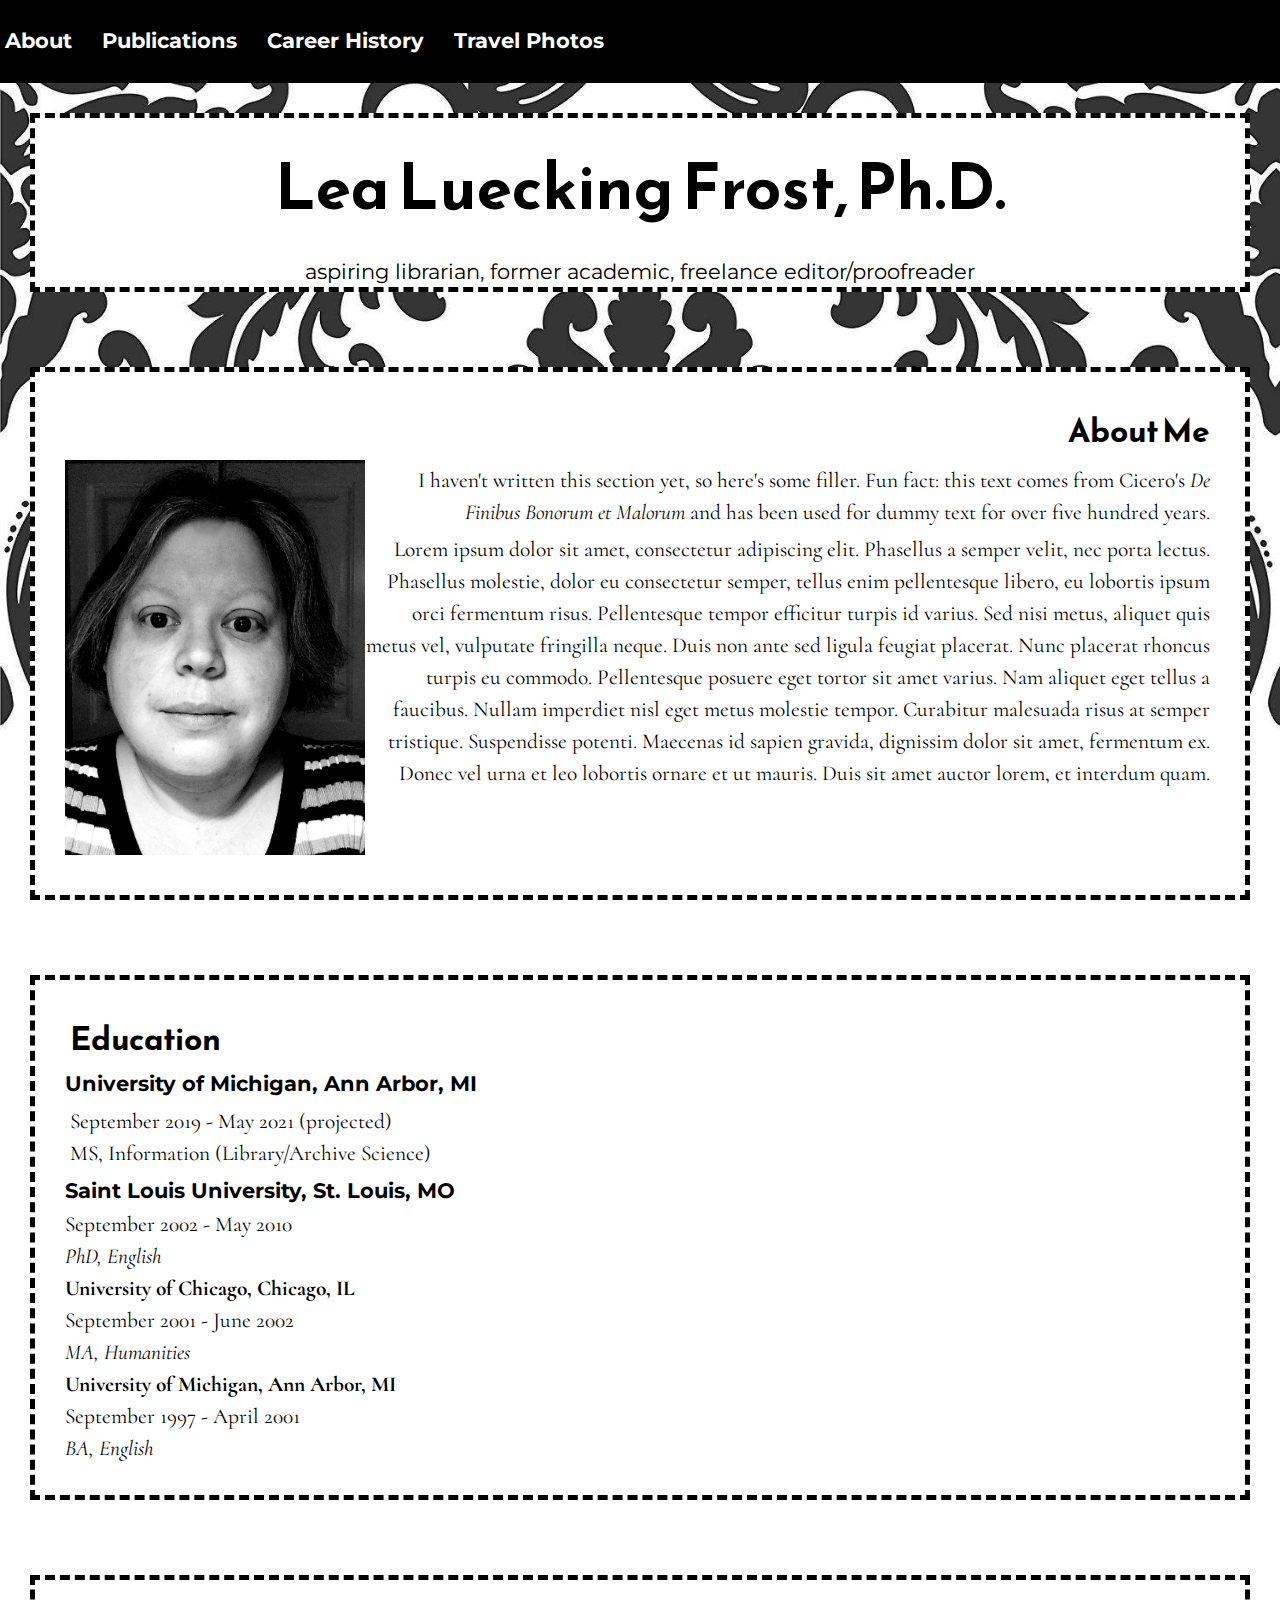
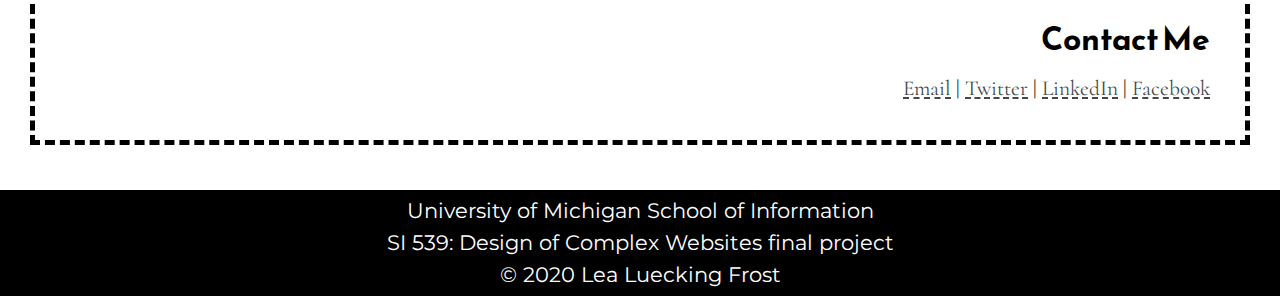
==== index.html @ af28acf5 "Add files via upload" ====
<!DOCTYPE html>
<html lang="en">
  <head>
    <meta charset="utf-8">
    <meta name="viewport" content="width=device-width, initial-scale=1.0">
    <link rel="shortcut icon" type="image/png" href="images/logo_icon.png"/>

    <link rel="stylesheet" type="text/css" href="css/html5reset.css">
    <link rel="stylesheet" type="text/css" href="css/style.css">
    <link href="https://fonts.googleapis.com/css2?family=Reem+Kufi&display=swap" rel="stylesheet">
    <link href="https://fonts.googleapis.com/css2?family=Montserrat&display=swap" rel="stylesheet">
    <link href="https://fonts.googleapis.com/css2?family=Cormorant&display=swap" rel="stylesheet">

    <title>Lea Luecking Frost</title>
  </head>
  <body>
    <header>
      <nav>
          <ul class="nav_links">
            <li class="nav_item"><a href="index.html" class="active-page">About</a></li>
            <li class="nav_item"><a href="publications.html">Publications</a></li>
            <li class="nav_item"><a href="career.html">Career History</a></li>
            <li class="nav_item"><a href="photos.html">Travel Photos</a></li>
          </ul>
      </nav>
  </header>
  <main class="container">
    <div class="banner">
    <h1>Lea Luecking Frost, Ph.D.</h1>
    <p>aspiring librarian, former academic, freelance editor/proofreader</p>
    </div>


   <div class="about-me"> 
   <h2>About Me</h2>
   <div class="about-me-photo">
    <img src="images/selfportraitbw.jpg" alt="black and white photo of my face (fair-skinned, short blond hair, blue eyes, serious expression)" width="300">
  </div>
    <div class="about-me-text"><p>I haven't written this section yet, so here's some filler. Fun fact: this text comes from Cicero's <i>De Finibus Bonorum et Malorum</i> and has been used for dummy text for over five hundred years.</p>

      <p>Lorem ipsum dolor sit amet, consectetur adipiscing elit. Phasellus a semper velit, nec porta lectus. Phasellus molestie, dolor eu consectetur semper, tellus enim pellentesque libero, eu lobortis ipsum orci fermentum risus. Pellentesque tempor efficitur turpis id varius. Sed nisi metus, aliquet quis metus vel, vulputate fringilla neque. Duis non ante sed ligula feugiat placerat. Nunc placerat rhoncus turpis eu commodo. Pellentesque posuere eget tortor sit amet varius. Nam aliquet eget tellus a faucibus. Nullam imperdiet nisl eget metus molestie tempor. Curabitur malesuada risus at semper tristique. Suspendisse potenti. Maecenas id sapien gravida, dignissim dolor sit amet, fermentum ex. Donec vel urna et leo lobortis ornare et ut mauris. Duis sit amet auctor lorem, et interdum quam.</p>
      </div>
  </div>

  <div class="education">  
  <h2>Education</h2>
  
      <h4>University of Michigan, Ann Arbor, MI</h4>
      <p>September 2019 - May 2021 (projected)<br/>
      MS, Information (Library/Archive Science)</p>
      <h4>Saint Louis University, St. Louis, MO</h4>
      <dd>September 2002 - May 2010</dd>
      <dd><i>PhD, English</i></dd>
      <dt><b>University of Chicago, Chicago, IL</b></dt>
      <dd>September 2001 - June 2002</dd>
      <dd><i>MA, Humanities</i></dd>
      <dt><b>University of Michigan, Ann Arbor, MI</b></dt>
      <dd>September 1997 - April 2001</dd>
      <dd><i>BA, English</i></dd>  
    </dl>
  </div> 
  
  <div class="contact-info">
    <h2>Contact Me</h2>
    <p><a href="mailto:frostl@umich.edu">Email</a> | <a href="http://twitter.com/frostillicus3">Twitter</a> | <a href="https://www.linkedin.com/in/lea-frost-8b23191b2/">LinkedIn</a> | <a href="https://www.facebook.com/frostll/">Facebook</a></p>
  </div>

    
  </main>

    <footer>
      <p>University of Michigan School of Information <br/>
        SI 539: Design of Complex Websites final project <br/>
        &copy; 2020 Lea Luecking Frost</p>
    </footer>
  </body>
</html>
---- css/style.css ----
body {
  background-image: url("../images/background.jpg");
  background-attachment: fixed; /* Parallax effect */     
  background-size: cover;       /* Parallax effect */
  font-family: 'Cormorant', serif;
  font-size: 16pt;
  line-height: 1.5; 
}

h1, h2, h3 {
  font-family: 'Reem Kufi', sans-serif;}

h1 {  
  font-size: 3em;
  padding: 5px;
  text-align: center;
  line-height: 2;
}

h2 {
  font-size: 1.5em;
  padding: 5px;
}

h3 {
  font-size: 1.2em;
}

h4{
  font-family: 'Montserrat', sans-serif;
  font-size: 1em;
  padding-bottom: 2px;
 }

p {
  margin: 5px 5px;

}

a:link {
  color: #424949;
  text-decoration-style: dashed;
}

a:visited {
  color: #CCD1D1;
  text-decoration-style: dotted;
}

a.active-page{
  font-weight: bold;
}

.nav_links a:link{
 color: #ffffff
}

.nav_links a:visited{
  color: #ffffff;
}

.nav_links a:hover{
  color: #ffff00;
}

.nav_links a:active{
  text-decoration: underline;
}

ul {
  list-style-position: outside;
}

.container{
  /*Your Code Here*/
  display: grid;
  grid-row-gap: 15px;
  grid-template-rows: auto auto auto auto auto;
}

.banner {
  background-color: #ffffff;
  border: 5px dashed black;
  margin: 30px;  
}

.banner p{
  text-align: center;
  line-height: 1;
  font-family: 'Montserrat', sans-serif;
  grid-row: 1;
}

.about-me, .education, .contact-info, .dissertation, .articles, .reviews, .editing, .secondary, .university{
  background-color: #ffffff;
  border: 5px dashed black;
  padding: 30px;
  margin: 30px;
}

/* .about-me{

} */

.about-me-photo{
  float: left;
  height: auto;
}

.about-me-text, .about-me h2, .articles, .articles h2, .secondary, .secondaryh2{
  text-align: right;
}

.contact-info, .contact-info h2{
  text-align: right;
}

nav{
  background-color: #000000;
  padding: 25px 0; 
  text-align: left;
}

nav li{
  display:inline;
  padding-right:20px;
  padding-left: 5px;

}

nav a{
  color: #ffffff;
  font-weight: bold;
  text-decoration: none;
  font-family: 'Montserrat', sans-serif; 
}

footer{
  position: absolute;
  width: 100%;
  background-color: black;
  color: white;
  text-align: center;
  font-family: 'Montserrat', sans-serif;
}
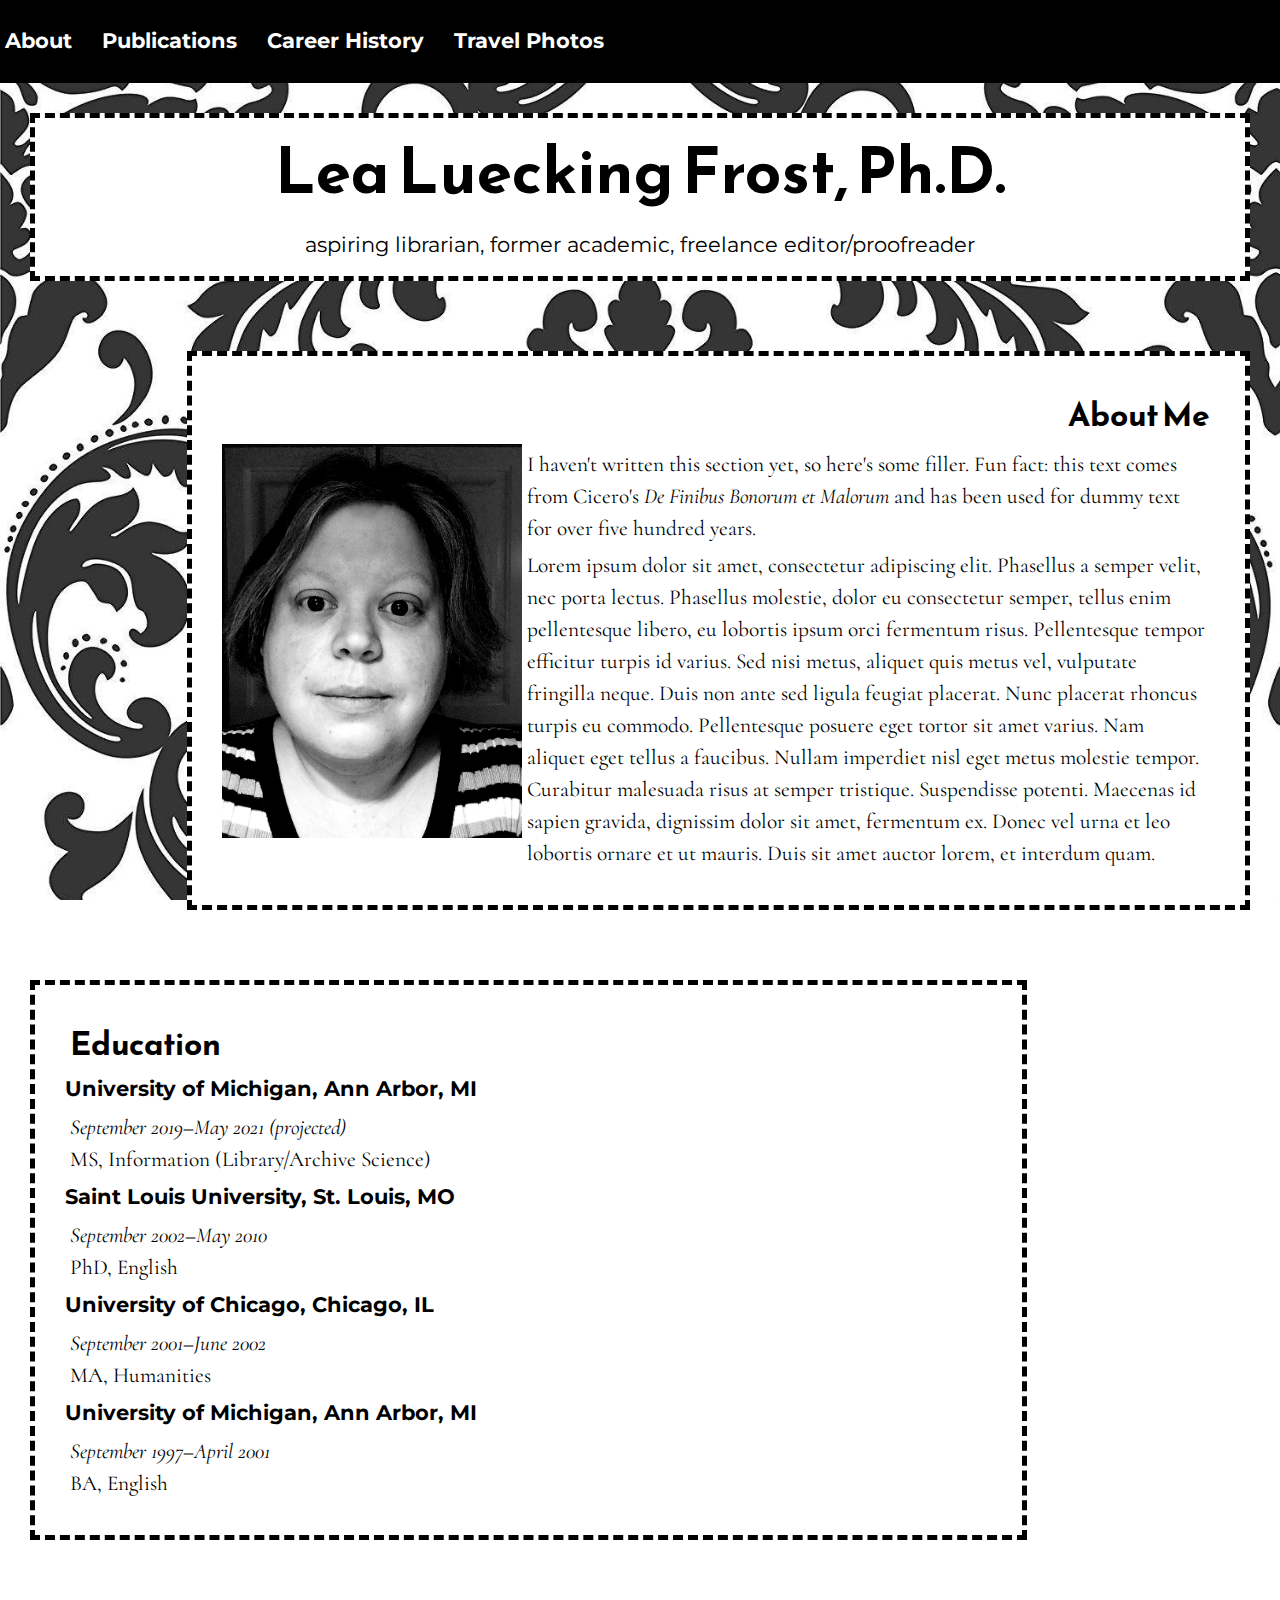
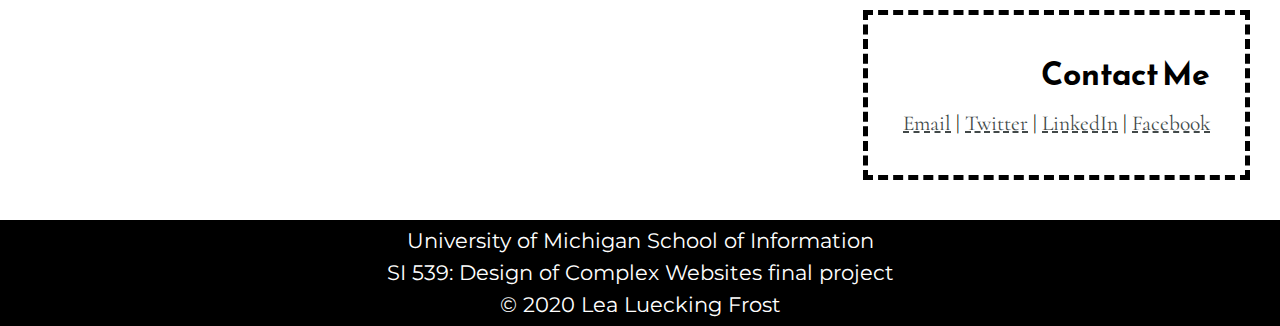
==== commit 08f24206: "Update index.html" ====
--- a/index.html
+++ b/index.html
@@ -3,7 +3,7 @@
   <head>
     <meta charset="utf-8">
     <meta name="viewport" content="width=device-width, initial-scale=1.0">
-    <link rel="shortcut icon" type="image/png" href="images/logo_icon.png"/>
+    <link rel="shortcut icon" type="image/png" href="images/daisylogo.png"/>
 
     <link rel="stylesheet" type="text/css" href="css/html5reset.css">
     <link rel="stylesheet" type="text/css" href="css/style.css">
@@ -17,7 +17,7 @@
     <header>
       <nav>
           <ul class="nav_links">
-            <li class="nav_item"><a href="index.html" class="active-page">About</a></li>
+            <li class="nav_item"><a href="index.html" class="selected">About</a></li>
             <li class="nav_item"><a href="publications.html">Publications</a></li>
             <li class="nav_item"><a href="career.html">Career History</a></li>
             <li class="nav_item"><a href="photos.html">Travel Photos</a></li>
@@ -46,17 +46,17 @@
   <h2>Education</h2>
   
       <h4>University of Michigan, Ann Arbor, MI</h4>
-      <p>September 2019 - May 2021 (projected)<br/>
+      <p><i>September 2019–May 2021 (projected)</i><br/>
       MS, Information (Library/Archive Science)</p>
       <h4>Saint Louis University, St. Louis, MO</h4>
-      <dd>September 2002 - May 2010</dd>
-      <dd><i>PhD, English</i></dd>
-      <dt><b>University of Chicago, Chicago, IL</b></dt>
-      <dd>September 2001 - June 2002</dd>
-      <dd><i>MA, Humanities</i></dd>
-      <dt><b>University of Michigan, Ann Arbor, MI</b></dt>
-      <dd>September 1997 - April 2001</dd>
-      <dd><i>BA, English</i></dd>  
+      <p><i>September 2002–May 2010</i><br/>
+      PhD, English</p>
+      <h4>University of Chicago, Chicago, IL</h4>
+      <p><i>September 2001–June 2002</i><br/>
+      MA, Humanities</p>
+      <h4>University of Michigan, Ann Arbor, MI</h4>
+      <p><i>September 1997–April 2001</i><br/>
+      BA, English</p>  
     </dl>
   </div> 
   
@@ -74,4 +74,4 @@
         &copy; 2020 Lea Luecking Frost</p>
     </footer>
   </body>
-</html>+</html>
--- a/css/style.css
+++ b/css/style.css
@@ -1,7 +1,7 @@
 body {
   background-image: url("../images/background.jpg");
-  background-attachment: fixed; /* Parallax effect */     
-  background-size: cover;       /* Parallax effect */
+  background-attachment: fixed;     
+  background-size: cover;
   font-family: 'Cormorant', serif;
   font-size: 16pt;
   line-height: 1.5; 
@@ -14,7 +14,6 @@
   font-size: 3em;
   padding: 5px;
   text-align: center;
-  line-height: 2;
 }
 
 h2 {
@@ -34,7 +33,6 @@
 
 p {
   margin: 5px 5px;
-
 }
 
 a:link {
@@ -45,10 +43,6 @@
 a:visited {
   color: #CCD1D1;
   text-decoration-style: dotted;
-}
-
-a.active-page{
-  font-weight: bold;
 }
 
 .nav_links a:link{
@@ -67,6 +61,11 @@
   text-decoration: underline;
 }
 
+.nav_links a.selected:active{
+  font-weight: bold;
+}
+
+
 ul {
   list-style-position: outside;
 }
@@ -74,21 +73,23 @@
 .container{
   /*Your Code Here*/
   display: grid;
-  grid-row-gap: 15px;
+  grid-row-gap: 10px;
+  grid-template-columns: auto auto auto auto;
   grid-template-rows: auto auto auto auto auto;
 }
 
 .banner {
   background-color: #ffffff;
   border: 5px dashed black;
-  margin: 30px;  
+  margin: 30px;
+  grid-column: 1 / -1;  
+  grid-row: 1 / 1; 
 }
 
 .banner p{
   text-align: center;
-  line-height: 1;
   font-family: 'Montserrat', sans-serif;
-  grid-row: 1;
+  padding-bottom: 10px
 }
 
 .about-me, .education, .contact-info, .dissertation, .articles, .reviews, .editing, .secondary, .university{
@@ -98,27 +99,47 @@
   margin: 30px;
 }
 
-/* .about-me{
+.about-me {
+  grid-column: 2 / -1;
+  grid-row: 2 / auto;
+} 
 
-} */
+.editing {
+  grid-column: 3 / -1;
+  grid-row: 2 / auto;
+  text-align: right;
+}
 
 .about-me-photo{
   float: left;
   height: auto;
+  padding-right: 5px;
 }
 
-.about-me-text, .about-me h2, .articles, .articles h2, .secondary, .secondaryh2{
+.about-me-text {
+  padding-right: 5px;
+}
+
+.about-me h2, .articles, .articles h2, .secondary, .secondaryh2{
   text-align: right;
 }
 
-.contact-info, .contact-info h2{
+.education, .secondary {
+  grid-row: 3 / auto;
+  grid-column: 1 / span 3;
+}
+
+.contact-info, .contact-info h2, .university{
   text-align: right;
+  grid-row: 4 / auto;
+  grid-column: 3 / -1;
 }
 
 nav{
   background-color: #000000;
   padding: 25px 0; 
   text-align: left;
+  width: 100%;
 }
 
 nav li{
@@ -142,4 +163,4 @@
   color: white;
   text-align: center;
   font-family: 'Montserrat', sans-serif;
-}+}
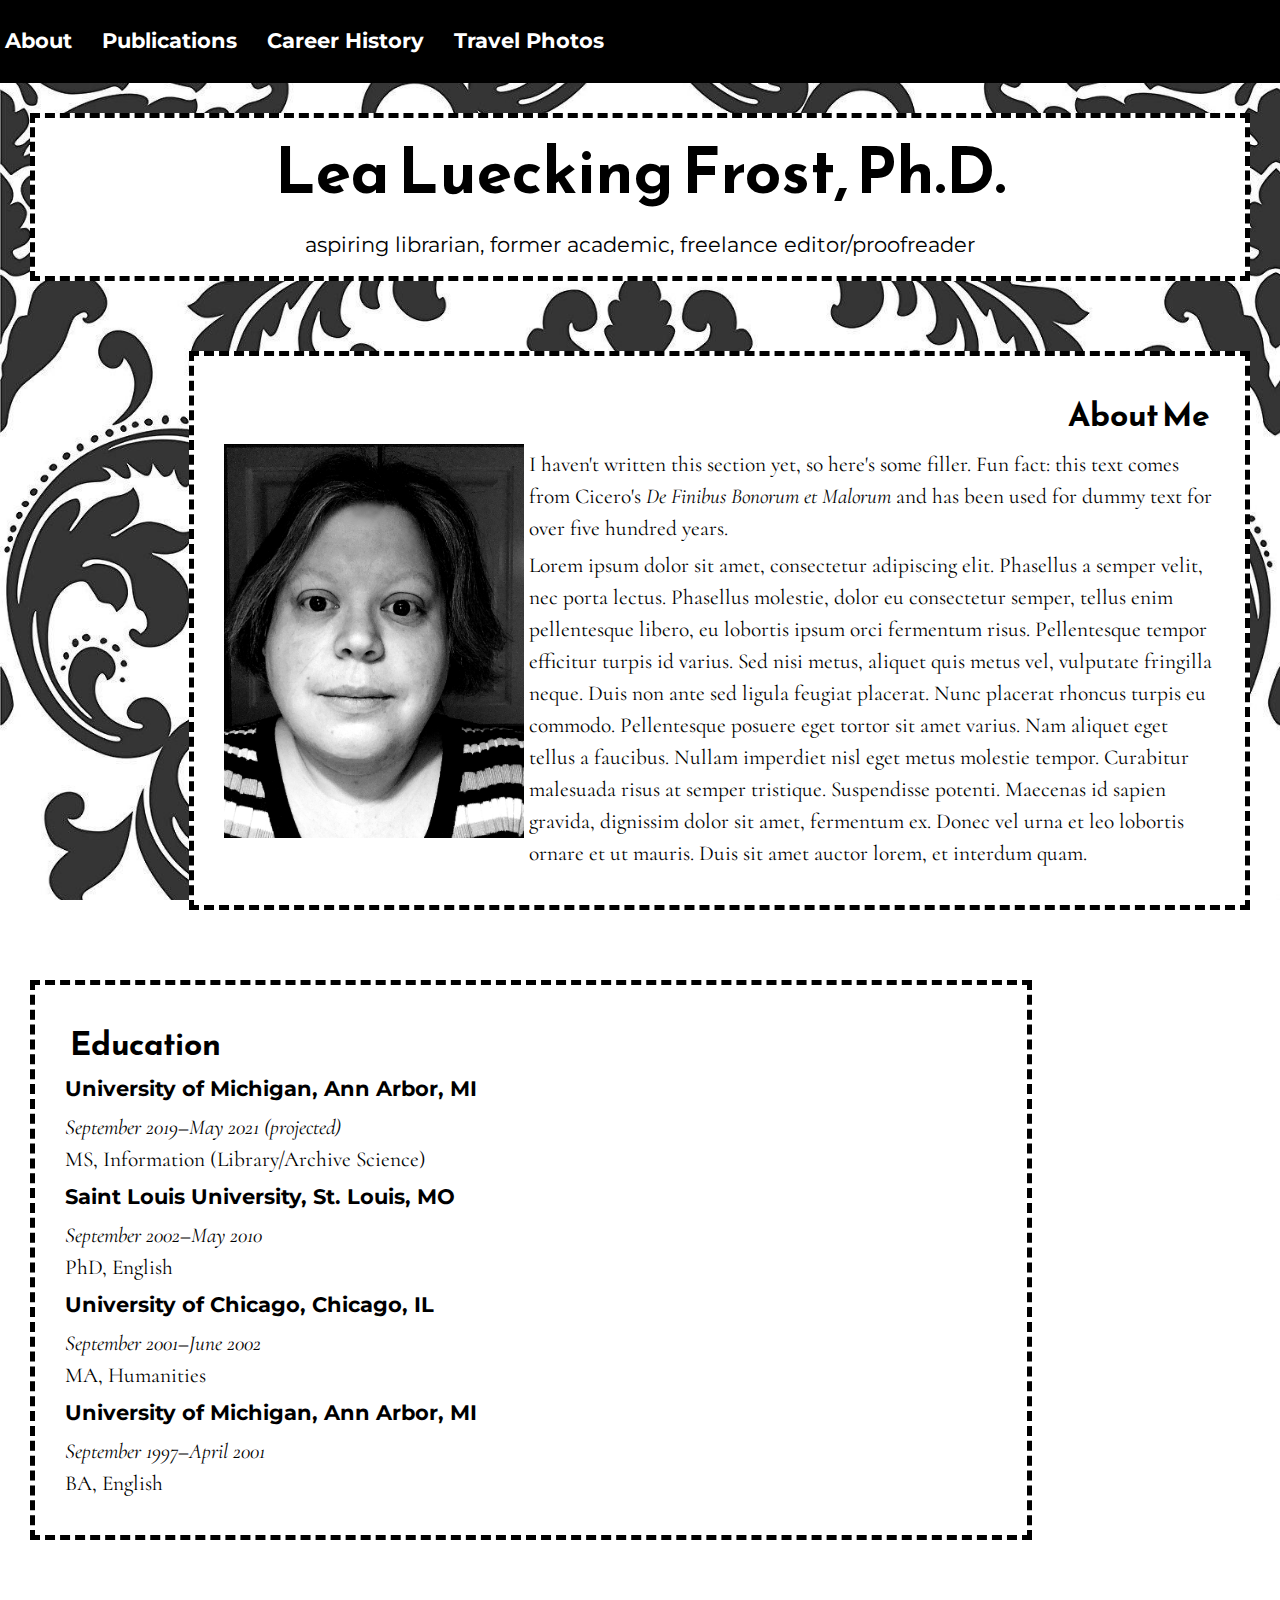
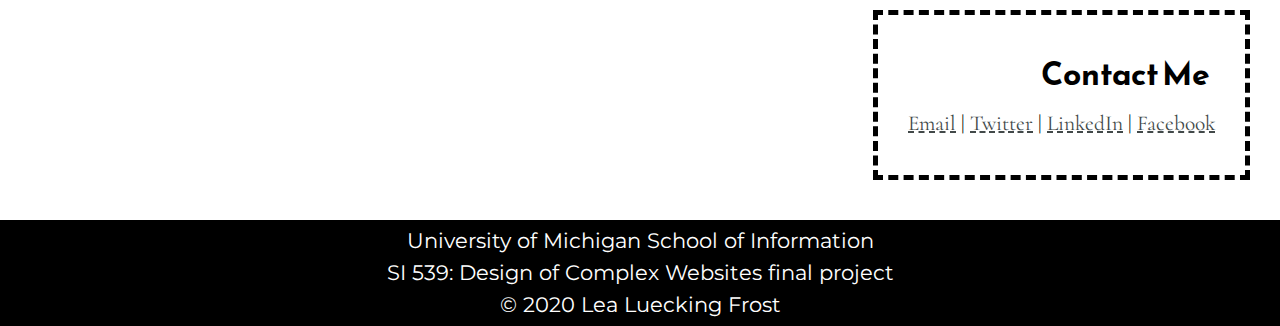
==== commit 9429908a: "Add files via upload" ====
--- a/index.html
+++ b/index.html
@@ -15,6 +15,7 @@
   </head>
   <body>
     <header>
+        <div class="skip"><a href="#main">Skip to Main Content</a></div>
       <nav>
           <ul class="nav_links">
             <li class="nav_item"><a href="index.html" class="selected">About</a></li>
@@ -24,7 +25,7 @@
           </ul>
       </nav>
   </header>
-  <main class="container">
+  <main class="container" id="main">
     <div class="banner">
     <h1>Lea Luecking Frost, Ph.D.</h1>
     <p>aspiring librarian, former academic, freelance editor/proofreader</p>
@@ -74,4 +75,4 @@
         &copy; 2020 Lea Luecking Frost</p>
     </footer>
   </body>
-</html>
+</html>--- a/css/style.css
+++ b/css/style.css
@@ -32,7 +32,7 @@
  }
 
 p {
-  margin: 5px 5px;
+  margin: 5px auto 5px auto;
 }
 
 a:link {
@@ -62,9 +62,28 @@
 }
 
 .nav_links a.selected:active{
-  font-weight: bold;
-}
-
+  font-weight: bolder; 
+}
+
+.skip a{
+  background: white;
+  left: 0;
+  padding: 6px;
+  -webkit-transition: top 1s ease-out;
+  transition: top 1s ease-out;
+  z-index: 1;
+
+  /*Your code here*/
+  position: absolute;
+  top: -50px;
+}
+
+/*Your Code Here*/
+/*Write selector/rule property to position the skip class element*/
+
+.skip a:focus{
+  top: 0px;
+}
 
 ul {
   list-style-position: outside;
@@ -110,6 +129,11 @@
   text-align: right;
 }
 
+.dissertation{
+  grid-column: 2 / -1;
+  grid-row: 2 / auto;
+} 
+
 .about-me-photo{
   float: left;
   height: auto;
@@ -117,22 +141,46 @@
 }
 
 .about-me-text {
-  padding-right: 5px;
-}
-
-.about-me h2, .articles, .articles h2, .secondary, .secondaryh2{
-  text-align: right;
-}
-
-.education, .secondary {
+  padding-left: 5px;
+  margin-left: 5px;
+}
+
+.about-me h2, .dissertation h2 {
+  text-align: right;
+}
+
+.education, .secondary, .articles {
   grid-row: 3 / auto;
   grid-column: 1 / span 3;
 }
 
-.contact-info, .contact-info h2, .university{
+.secondary, .secondaryh2 {
+  text-align: left;
+}
+
+
+.contact-info, .contact-info h2, .university {
   text-align: right;
   grid-row: 4 / auto;
   grid-column: 3 / -1;
+}
+
+.reviews {
+  text-align: right;
+  grid-row: 4 / auto;
+  grid-column: 2 / -1;
+}
+
+.gallery{
+  min-height: 600px;
+  display: flex;
+  align-items: center;
+  justify-content: center;
+  align-content: space-around;
+  flex-wrap: wrap;
+  margin: 10px 10px;
+  padding: 10px 10px;
+  /*Your code here again.*/
 }
 
 nav{
@@ -163,4 +211,4 @@
   color: white;
   text-align: center;
   font-family: 'Montserrat', sans-serif;
-}
+}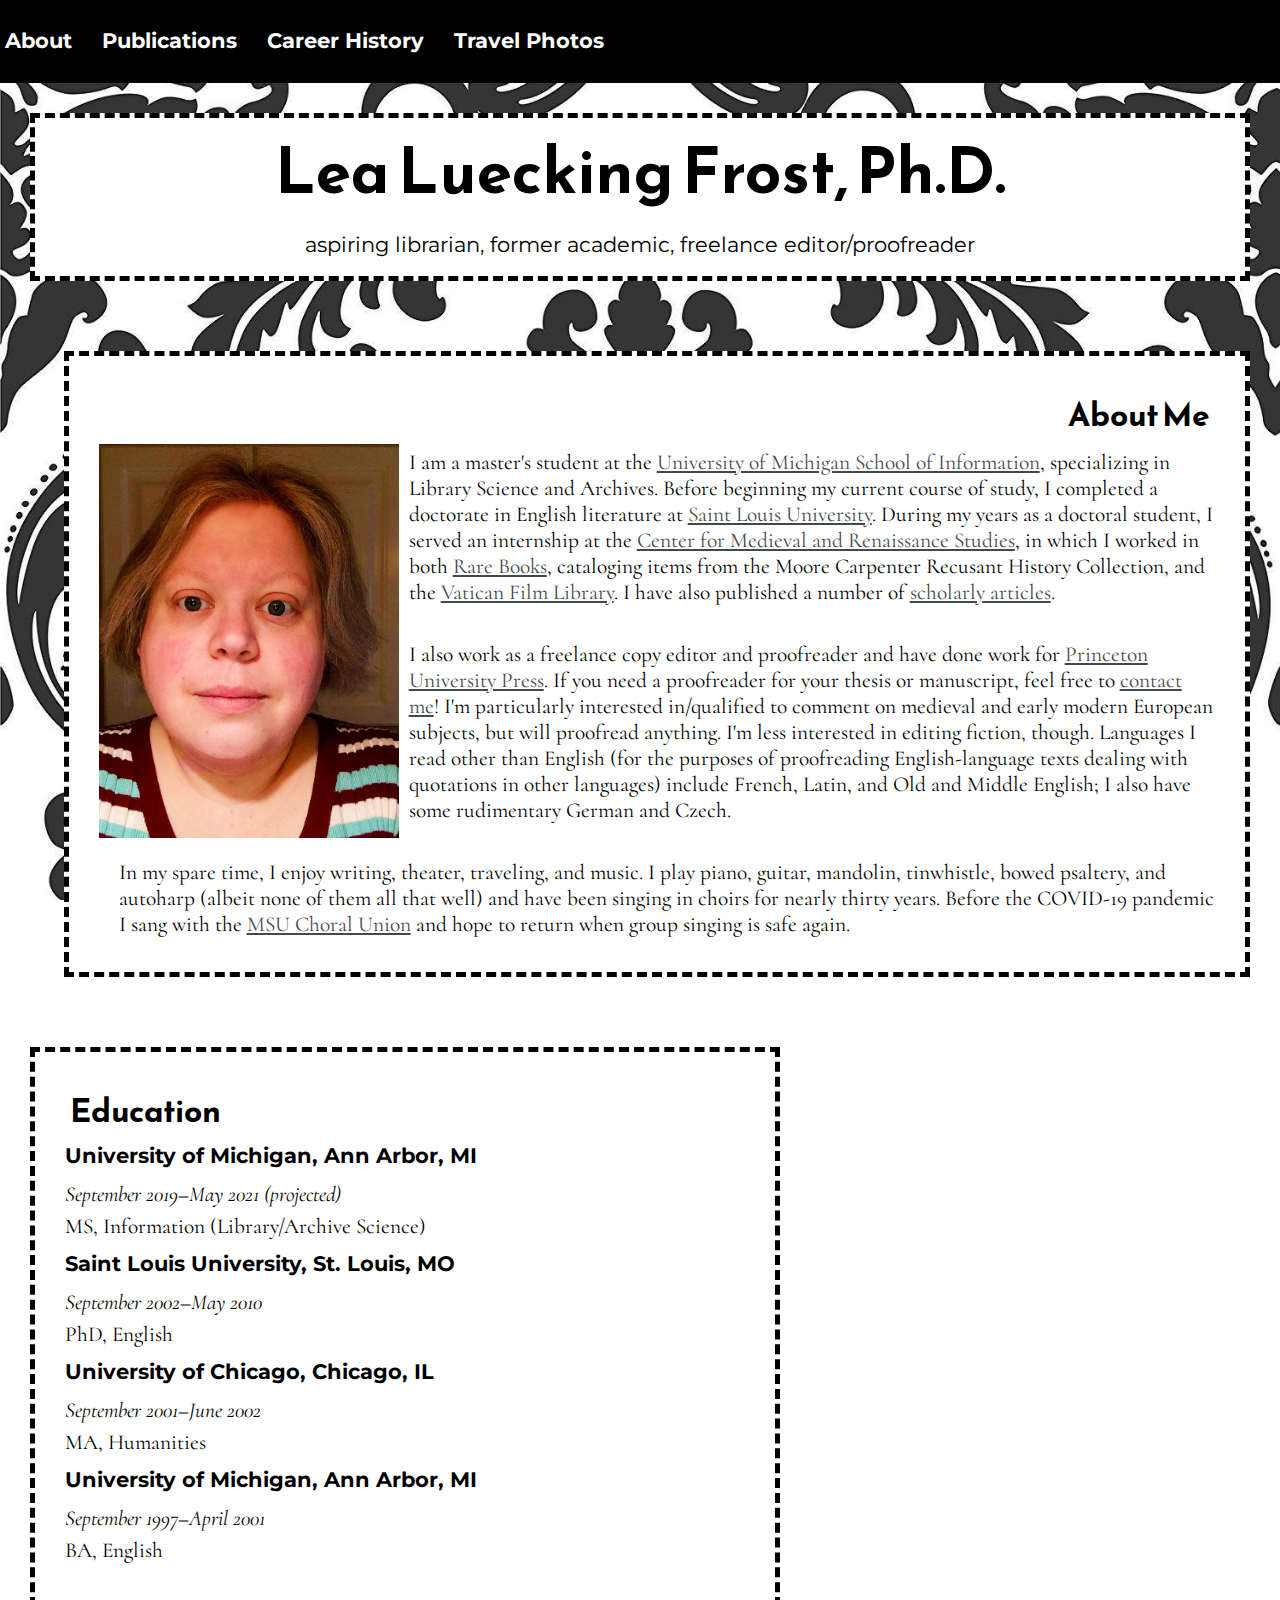
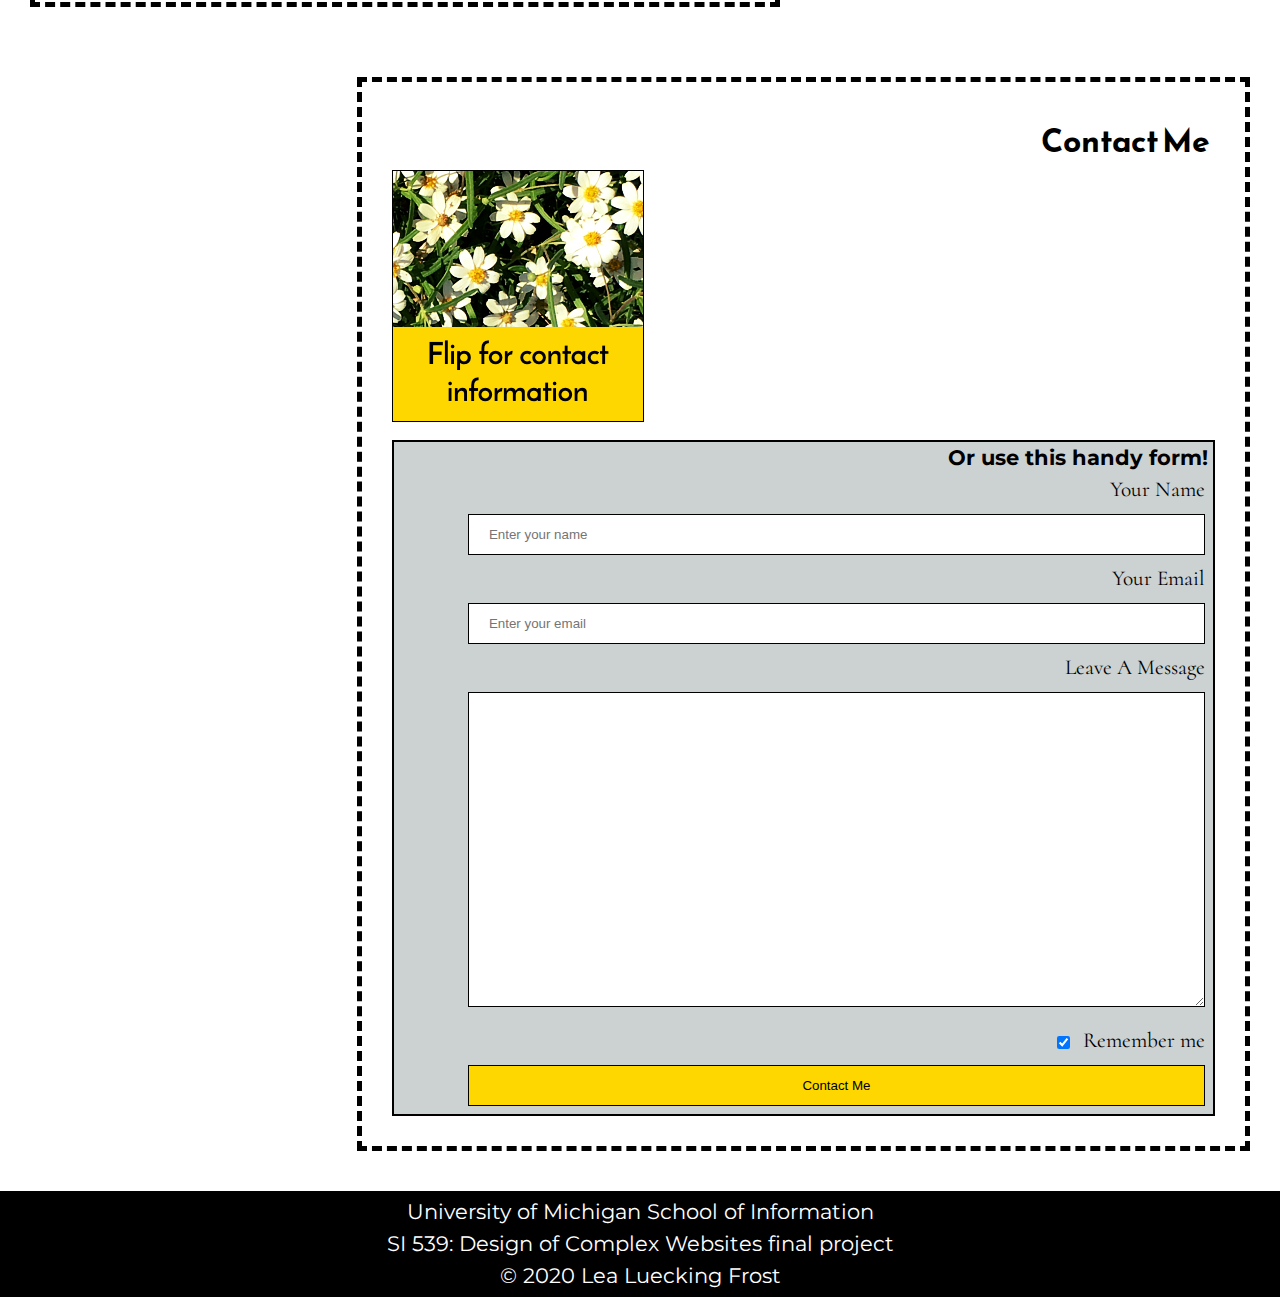
==== commit 78624f25: "Add files via upload" ====
--- a/index.html
+++ b/index.html
@@ -18,7 +18,7 @@
         <div class="skip"><a href="#main">Skip to Main Content</a></div>
       <nav>
           <ul class="nav_links">
-            <li class="nav_item"><a href="index.html" class="selected">About</a></li>
+            <li class="nav_item"><a class="current" href="index.html">About</a></li>
             <li class="nav_item"><a href="publications.html">Publications</a></li>
             <li class="nav_item"><a href="career.html">Career History</a></li>
             <li class="nav_item"><a href="photos.html">Travel Photos</a></li>
@@ -35,11 +35,13 @@
    <div class="about-me"> 
    <h2>About Me</h2>
    <div class="about-me-photo">
-    <img src="images/selfportraitbw.jpg" alt="black and white photo of my face (fair-skinned, short blond hair, blue eyes, serious expression)" width="300">
+    <img src="images/selfportrait.jpg" alt="black and white photo of my face (fair-skinned, short blond hair, blue eyes, serious expression)" width="300">
   </div>
-    <div class="about-me-text"><p>I haven't written this section yet, so here's some filler. Fun fact: this text comes from Cicero's <i>De Finibus Bonorum et Malorum</i> and has been used for dummy text for over five hundred years.</p>
-
-      <p>Lorem ipsum dolor sit amet, consectetur adipiscing elit. Phasellus a semper velit, nec porta lectus. Phasellus molestie, dolor eu consectetur semper, tellus enim pellentesque libero, eu lobortis ipsum orci fermentum risus. Pellentesque tempor efficitur turpis id varius. Sed nisi metus, aliquet quis metus vel, vulputate fringilla neque. Duis non ante sed ligula feugiat placerat. Nunc placerat rhoncus turpis eu commodo. Pellentesque posuere eget tortor sit amet varius. Nam aliquet eget tellus a faucibus. Nullam imperdiet nisl eget metus molestie tempor. Curabitur malesuada risus at semper tristique. Suspendisse potenti. Maecenas id sapien gravida, dignissim dolor sit amet, fermentum ex. Donec vel urna et leo lobortis ornare et ut mauris. Duis sit amet auctor lorem, et interdum quam.</p>
+    <div class="about-me-text"><p>I am a master's student at the <a href="https://www.si.umich.edu/">University of Michigan School of Information</a>, specializing in Library Science and Archives. Before beginning my current course of study, I completed a doctorate in English literature at <a href="https://www.slu.edu/">Saint Louis University</a>. During my years as a doctoral student, I served an internship at the <a href="https://www.slu.edu/arts-and-sciences/medieval-renaissance-studies/index.php">Center for Medieval and Renaissance Studies</a>, in which I worked in both <a href="https://www.slu.edu/library/special-collections/rare-books.php">Rare Books</a>, cataloging items from the Moore Carpenter Recusant History Collection, and the <a href="https://www.slu.edu/library/special-collections/vatican-film-library/index.php">Vatican Film Library</a>. I have also published a number of <a href="publications.html">scholarly articles</a>.</p>
+    <br/>
+      <p>I also work as a freelance copy editor and proofreader and have done work for <a href="https://press.princeton.edu/">Princeton University Press</a>. If you need a proofreader for your thesis or manuscript, feel free to <a href="#contact-me">contact me</a>! I'm particularly interested in/qualified to comment on medieval and early modern European subjects, but will proofread anything. I'm less interested in editing fiction, though. Languages I read other than English (for the purposes of proofreading English-language texts dealing with quotations in other languages) include French, Latin, and Old and Middle English; I also have some rudimentary German and Czech.</p>
+      <br/>
+      <p>In my spare time, I enjoy writing, theater, traveling, and music. I play piano, guitar, mandolin, tinwhistle, bowed psaltery, and autoharp (albeit none of them all that well) and have been singing in choirs for nearly thirty years. Before the COVID-19 pandemic I sang with the <a href="https://cms.msu.edu/el/programs/adults/choral-union.html">MSU Choral Union</a> and hope to return when group singing is safe again.</p>
       </div>
   </div>
 
@@ -61,9 +63,47 @@
     </dl>
   </div> 
   
-  <div class="contact-info">
-    <h2>Contact Me</h2>
-    <p><a href="mailto:frostl@umich.edu">Email</a> | <a href="http://twitter.com/frostillicus3">Twitter</a> | <a href="https://www.linkedin.com/in/lea-frost-8b23191b2/">LinkedIn</a> | <a href="https://www.facebook.com/frostll/">Facebook</a></p>
+  <div class="contact-info" id="contact-me">
+      <h2>Contact Me</h2>
+
+      <div class="flip-card">
+          <div class="flip-card-inner">
+            <div class="flip-card-front">
+              <img src="images/cardfront.jpg" alt="Avatar">
+            </div>
+            <div class="flip-card-back">
+              <h1>Contact Information</h1>
+
+              <p><a href="mailto:frostl@umich.edu">Email</a><br/>
+                <a href="https://www.linkedin.com/in/lea-frost-8b23191b2/">LinkedIn</a><br/>
+                <a href="http://twitter.com/frostillicus3">Twitter</a><br/>
+                <a href="https://www.facebook.com/frostll/">Facebook</a></p>
+                <br/>
+                <p>Proofreading rates begin at $18 per hour.</p>
+
+              
+            </div>
+          </div>
+        </div>
+
+    <form action="https://formspree.io/f/xzbkjvee" method="POST">
+      <fieldset>
+        <legend>Or use this handy form!</legend>
+        <label for="name_id">Your Name</label>
+        <input type="text" placeholder="Enter your name" id="name_id" name="name" required>
+        
+        <label for="email_id">Your Email</label>
+        <input type="email" placeholder="Enter your email" id="email_id" name="email" required> 
+    
+        <label for="message_id"> Leave A Message</label>
+        <textarea id="message_id" name="message"></textarea> 
+        <br/>
+        <input type="checkbox" checked="checked" name="remember" id="cBox"> 
+        <label for="cBox">Remember me</label>
+       
+        <input type="submit" value="Contact Me">
+      </fieldset>
+     </form>
   </div>
 
     
--- a/css/style.css
+++ b/css/style.css
@@ -37,12 +37,17 @@
 
 a:link {
   color: #424949;
-  text-decoration-style: dashed;
+  text-decoration-style: underline;
 }
 
 a:visited {
-  color: #CCD1D1;
-  text-decoration-style: dotted;
+  color: lightslategray;
+  text-decoration-style: underline;
+}
+
+a:hover{
+  color: #ffd700;
+  text-decoration-style: underline;
 }
 
 .nav_links a:link{
@@ -54,15 +59,13 @@
 }
 
 .nav_links a:hover{
-  color: #ffff00;
-}
-
-.nav_links a:active{
+  color: #ffd700;
   text-decoration: underline;
 }
 
-.nav_links a.selected:active{
-  font-weight: bolder; 
+.nav_links a.current{
+  font-weight: bolder;
+
 }
 
 .skip a{
@@ -72,15 +75,10 @@
   -webkit-transition: top 1s ease-out;
   transition: top 1s ease-out;
   z-index: 1;
-
-  /*Your code here*/
   position: absolute;
   top: -50px;
 }
 
-/*Your Code Here*/
-/*Write selector/rule property to position the skip class element*/
-
 .skip a:focus{
   top: 0px;
 }
@@ -89,8 +87,72 @@
   list-style-position: outside;
 }
 
+form{
+  border: 2px solid black;
+  background-color: #CCD1D1;
+  
+}
+
+legend{
+  font-family: 'Montserrat', sans-serif;
+  font-weight: bold;
+  margin-right: 5px;
+}
+
+label{
+  display: inline-block;
+  margin-right: 8px;
+}
+
+input{
+  width: 90%;
+  padding: 12px 20px;
+  margin: 8px 8px;
+  display: inline-block;
+  border: 1px solid black;
+  box-sizing: border-box;
+}
+
+input:focus{
+  border: 2px solid #ffd700;
+
+}
+
+span{
+  margin-left:20%;
+  font-family: italic;
+  font-weight: bold;
+}
+
+textarea{
+  width: 90%;
+  height: 35vh;
+  padding: 12px 20px;
+  margin: 8px 8px;
+  display: inline-block;
+  border: 1px solid black;
+  box-sizing: border-box;
+}
+
+
+input[type=checkbox]{
+    display:inline;
+    width:inherit;
+
+}
+
+input[type=submit] {
+  background-color: #ffd700;
+  color: black;
+  border: 1px solid black;
+  cursor: pointer;
+}
+
+input[type=submit]:hover {
+  opacity: 0.8;
+}
+
 .container{
-  /*Your Code Here*/
   display: grid;
   grid-row-gap: 10px;
   grid-template-columns: auto auto auto auto;
@@ -137,12 +199,13 @@
 .about-me-photo{
   float: left;
   height: auto;
-  padding-right: 5px;
+  padding-right: 10px;
 }
 
 .about-me-text {
-  padding-left: 5px;
-  margin-left: 5px;
+  padding-left: 10px;
+  margin-left: 10px;
+  line-height: normal;
 }
 
 .about-me h2, .dissertation h2 {
@@ -171,16 +234,85 @@
   grid-column: 2 / -1;
 }
 
+/* The flip card container - set the width and height to whatever you want. We have added the border property to demonstrate that the flip itself goes out of the box on hover (remove perspective if you don't want the 3D effect */
+.flip-card {
+  background-color: transparent;
+  width: 250px;
+  height: 250px;
+  padding: 0px 0px 20px;
+  grid-column: 5 / auto;
+}
+
+/* This container is needed to position the front and back side */
+.flip-card-inner {
+  position: relative;
+  width: 100%;
+  height: 100%;
+  text-align: center;
+  transition: transform 0.8s;
+  transform-style: preserve-3d;
+}
+
+/* Do an horizontal flip when you move the mouse over the flip box container */
+.flip-card:hover .flip-card-inner {
+  transform: rotateY(180deg);
+}
+
+/* Position the front and back side */
+.flip-card-front, .flip-card-back {
+  position: absolute;
+  width: 100%;
+  height: 100%;
+  -webkit-backface-visibility: hidden; /* Safari */
+  backface-visibility: hidden;
+}
+
+/* Style the front side (fallback if image is missing) */
+.flip-card-front {
+  background-color: #bbb;
+  color: black;
+  border: 1px solid black;
+}
+
+/* Style the back side */
+.flip-card-back {
+  background-color: #ffd700;
+  color: black;
+  border: 1px solid black;
+  transform: rotateY(180deg);
+}
+
+.flip-card h1{
+  font-size: 1em;
+}
+
+.flip-card p{
+  font-size: 1em;
+  line-height: 1;
+}
+
+.flip-card a{
+  color: #424949;
+  text-decoration: underline solid;
+  font-family: 'Montserrat', sans-serif;
+  font-size: 0.75em;
+}
+
 .gallery{
-  min-height: 600px;
   display: flex;
   align-items: center;
   justify-content: center;
-  align-content: space-around;
   flex-wrap: wrap;
   margin: 10px 10px;
   padding: 10px 10px;
-  /*Your code here again.*/
+} 
+
+.gallery a:hover{
+  opacity: 0.75;
+}
+
+.gallery img:hover{
+  border: 5px solid #ffd700;
 }
 
 nav{
@@ -202,6 +334,10 @@
   font-weight: bold;
   text-decoration: none;
   font-family: 'Montserrat', sans-serif; 
+}
+
+nav a.active{
+  font-weight: bolder;
 }
 
 footer{
